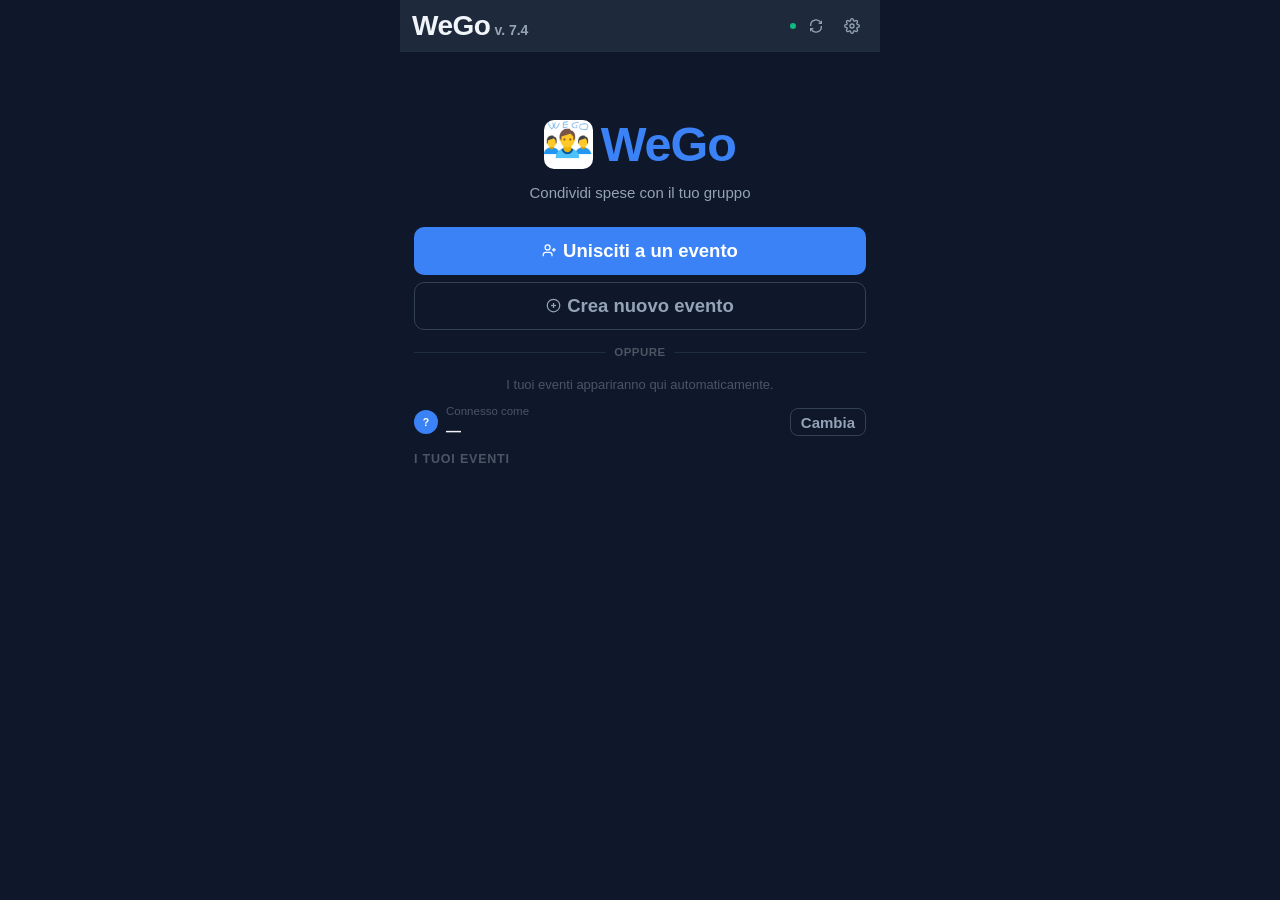
==== index.html @ e2bd7269 "Add files via upload" ====
<!DOCTYPE html>
<html lang="it" data-theme="dark">
<head>
  <meta charset="UTF-8" />
  <script>try{var _t=JSON.parse(localStorage.getItem("wego_config")||"{}").theme||"dark";document.documentElement.setAttribute("data-theme",_t);if(document.querySelector('meta[name="theme-color"]'))document.querySelector('meta[name="theme-color"]').setAttribute("content",_t==="dark"?"#0F172A":"#F8FAFC")}catch(e){}</script>
  <meta name="viewport" content="width=device-width, initial-scale=1.0, viewport-fit=cover" />
  <meta name="theme-color" content="#0F172A" />
  <meta name="apple-mobile-web-app-capable" content="yes" />
  <meta name="apple-mobile-web-app-status-bar-style" content="black-translucent" />
  <title>WeGo v7.4</title>
  <link rel="manifest" href="/manifest.json" />
  <link rel="apple-touch-icon" href="/icon192.png" />
  <link rel="stylesheet" href="/style.css" />
  <style>
    /* ── Card evento ── */
    .ev-card {
      background: var(--bg-card);
      border: 1px solid var(--border);
      border-radius: var(--r-lg);
      padding: 11px 12px;
      margin-bottom: 8px;
      cursor: pointer;
      transition: border-color var(--ease), background var(--ease);
      -webkit-tap-highlight-color: transparent;
    }
    .ev-card:active { background: var(--bg-secondary); }
    .ev-card__top {
      display: flex; align-items: center; gap: 10px;
    }

    /* ── Evidenziazione "Help" sul logo grande (solo prime 2 visite,
         finché non si clicca — vedi App._renderHelpHint() in app.js v2.19
         e situazione.md §5sexdecies). Bordo tratteggiato ambra pulsante
         intorno a icona+testo "WeGo" + freccetta animata con etichetta
         "Help" in alto a destra, punta verso il bordo. Nessuna libreria
         esterna, solo CSS. ── */
    .help-pulse-border {
      position: absolute;
      top: -6px; left: -6px; right: -10px; bottom: -6px;
      border: 2px dashed var(--amber);
      border-radius: 18px;
      pointer-events: none;
      animation: helpPulseBorder 1.8s ease-in-out infinite;
    }
    @keyframes helpPulseBorder {
      0%   { opacity: 0.35; box-shadow: 0 0 0px rgba(245,158,11,0.0); }
      50%  { opacity: 1;    box-shadow: 0 0 14px rgba(245,158,11,0.55); }
      100% { opacity: 0.35; box-shadow: 0 0 0px rgba(245,158,11,0.0); }
    }
    .help-pointer {
      position: absolute;
      top: -58px; right: -8px;
      display: flex; flex-direction: column; align-items: center;
      animation: helpNudge 1.4s ease-in-out infinite;
      z-index: 3;
    }
    @keyframes helpNudge {
      0%, 100% { transform: translate(0, 0); }
      50%      { transform: translate(-3px, 5px); }
    }
    .help-pointer span {
      font-size: 13px; font-weight: 800; color: var(--amber);
      background: rgba(245,158,11,0.15);
      padding: 2px 9px; border-radius: 999px;
      letter-spacing: 0.2px;
      margin-bottom: 2px;
      white-space: nowrap;
    }
    .help-pointer svg { width: 28px; height: 32px; color: var(--amber); }
    .ev-card__thumb {
      width: 38px; height: 38px; border-radius: var(--r-md);
      background: var(--bg-input); flex-shrink: 0; overflow: hidden;
      display: flex; align-items: center; justify-content: center;
      color: var(--text-muted);
    }
    .ev-card__thumb img { width: 100%; height: 100%; object-fit: cover; }
    .ev-card__info { flex: 1; min-width: 0; }
    .ev-card__title {
      font-size: 16.5px; font-weight: 700;
      color: var(--text-primary);
      white-space: nowrap; overflow: hidden; text-overflow: ellipsis;
      margin-bottom: 3px;
    }
    .ev-card__meta { display: flex; align-items: center; gap: 5px; flex-wrap: wrap; }
    .ev-code {
      font-size: 11px; font-weight: 700; letter-spacing: 1px;
      color: var(--accent);
      background: rgba(59,130,246,0.1);
      padding: 1px 6px; border-radius: 4px;
      font-family: monospace;
    }
    .ev-meta-txt { font-size: 11.5px; color: var(--text-muted); }
    /* Contatori partecipanti */
    .ev-card__bottom {
      display: flex; align-items: center; gap: 8px;
      margin-top: 7px; padding-top: 7px;
      border-top: 1px solid var(--border);
    }
    .ev-stat {
      display: flex; align-items: center; gap: 4px;
      font-size: 11.5px; color: var(--text-muted);
    }
    .ev-stat svg { opacity: 0.6; }
    .ev-stat__val { font-weight: 700; color: var(--text-secondary); }
    .ev-avatars {
      display: flex; flex-shrink: 0; margin-left: auto;
    }
    .ev-avatars .avatar {
      width: 20px; height: 20px; font-size: 9.5px;
      border: 1.5px solid var(--bg-card);
    }
    .ev-avatars .avatar + .avatar { margin-left: -6px; }

    /* ── User bar ── */
    .user-bar {
      display: flex; align-items: center;
      gap: 8px; padding: 8px 0 2px;
    }
    .user-bar__info    { flex: 1; min-width: 0; }
    .user-bar__lbl     { font-size: 11.5px; color: var(--text-muted); }
    .user-bar__name    { font-size: 15px; font-weight: 600; color: var(--text-primary); white-space: nowrap; overflow: hidden; text-overflow: ellipsis; }
    .user-bar .avatar  { width: 24px; height: 24px; font-size: 10.5px; flex-shrink: 0; }

    .ev-card.ev-card--owned {
      background: rgba(16,185,129,0.06);
      border-color: rgba(16,185,129,0.35);
    }
    .ev-card.ev-card--owned .ev-card__title { color: var(--text-primary); }
    /* Evento collegato (creato da un altro utente, non da me) */
    .ev-card.ev-card--linked {
      background: rgba(245,158,11,0.07);
      border-color: rgba(245,158,11,0.3);
    }
    /* Avatar utente nella card: più grande quando proprietario */
    .ev-card__avatar--owner {
      width: 32px; height: 32px; font-size: 14px; flex-shrink: 0;
    }

    /* ── Menu tre punti card evento ── */
    .ev-card__menu-btn {
      position:absolute; top:8px; right:8px;
      background:rgba(0,0,0,0.0); border:none; cursor:pointer;
      color:var(--text-muted); padding:4px; border-radius:6px;
      line-height:1; z-index:2;
    }
    .ev-card__menu-btn:active { background:var(--bg-secondary); }
    .ev-card-wrap { position:relative; }
    .ev-ctx-menu {
      display:none; position:absolute; top:32px; right:8px;
      background:var(--bg-card); border:1px solid var(--border);
      border-radius:10px; box-shadow:0 4px 16px rgba(0,0,0,0.18);
      z-index:100; min-width:170px; overflow:hidden;
    }
    .ev-ctx-menu.open { display:block; }
    .ev-ctx-item {
      display:flex; align-items:center; gap:9px;
      padding:11px 14px; font-size:15px; font-weight:500;
      cursor:pointer; color:var(--text-primary);
      border:none; background:none; width:100%; text-align:left;
    }
    .ev-ctx-item:active { background:var(--bg-secondary); }
    .ev-ctx-item.danger { color:var(--red); }
    .ev-ctx-item:disabled, .ev-ctx-item[disabled] {
      opacity:0.35; cursor:not-allowed; pointer-events:none;
    }
    .ev-ctx-divider { height:1px; background:var(--border); margin:2px 0; }
        /* ── Action row (SOLO welcome screen) ── */
    .action-row { display: flex; gap: 8px; margin: 8px 0 14px; }
    .action-row .btn { flex: 1; }

    /* ── Lista partecipanti nel modal crea evento ── */
    .invite-list { display: flex; flex-direction: column; gap: 6px; margin-top: 4px; }
    .invite-item {
      display: flex; align-items: center; gap: 8px;
      background: var(--bg-input);
      border-radius: var(--r-md);
      padding: 7px 10px;
    }
    .invite-item__name { flex: 1; font-size: 15px; font-weight: 500; color: var(--text-primary); }
    .invite-item__badge {
      font-size: 10.5px; font-weight: 700;
      color: var(--accent); background: rgba(59,130,246,0.12);
      padding: 1px 6px; border-radius: 999px;
    }
    .invite-item__share {
      display: flex; align-items: center; justify-content: center;
      width: 28px; height: 28px; border-radius: 50%;
      background: #25D366; border: none; cursor: pointer;
      flex-shrink: 0; transition: opacity 0.15s;
    }
    .invite-item__share:active { opacity: 0.7; }
    .invite-add-row {
      display: flex; gap: 6px; margin-top: 4px;
    }
    .invite-add-row .form-input { flex: 1; }
  </style>
</head>
<body>

<div class="toast-container" id="toastContainer"></div>

<div class="sync-bar hidden" id="syncBar">
  <svg width="12" height="12" viewBox="0 0 24 24" fill="none" stroke="currentColor" stroke-width="2.5">
    <path d="M21 12a9 9 0 11-6.219-8.56"/>
  </svg>
  <span id="syncBarText">Sincronizzazione…</span>
</div>

<div class="app-shell">

  <!-- HEADER -->
  <header class="app-header">
    <div class="app-header__logo">
      <!-- Numero di versione accanto al logo (v6.3) — carattere 50% più
           piccolo (14px vs 28px), colore attenuato, allineato alla base
           della scritta "WeGo". -->
      <span class="app-header__title" style="display:inline-flex;align-items:baseline;gap:4px;font-weight:800;letter-spacing:-0.5px;">
        <span style="font-size:28px;">WeGo</span>
        <span style="font-size:14px;font-weight:600;letter-spacing:0;color:var(--text-secondary);">v. 7.4</span>
      </span>
    </div>
    <div class="app-header__actions">
      <!-- INSTALLA PWA: nascosto di default, mostrato da App._initInstallButton()
           solo se l'app non è già installata (non in modalità standalone) e
           solo su Android/iOS (o ovunque il browser segnali che è installabile,
           es. desktop Chrome/Edge — vedi app.js). Comportamento al tap diverso
           per piattaforma: Android tenta il prompt nativo di installazione,
           iOS mostra le istruzioni manuali (non esiste un'installazione
           programmatica su iOS Safari). -->
      <button class="btn btn--primary" id="installBtn" style="display:none;white-space:nowrap;" onclick="App.installApp()">
        <svg width="13" height="13" viewBox="0 0 24 24" fill="none" stroke="currentColor" stroke-width="2.3">
          <path d="M12 3v12"/><polyline points="7 10 12 15 17 10"/>
          <path d="M5 21h14"/>
        </svg>
        Installa
      </button>
      <div id="connDot" style="width:6px;height:6px;border-radius:50%;background:var(--green);flex-shrink:0;"></div>
      <button class="btn btn--icon" id="syncBtn" title="Sincronizza" onclick="App.syncNow()">
        <svg width="14" height="14" viewBox="0 0 24 24" fill="none" stroke="currentColor" stroke-width="2">
          <path d="M4 12v-1a8 8 0 0114.93-4M20 12v1a8 8 0 01-14.93 4"/>
          <polyline points="20 4 20 8 16 8"/><polyline points="4 20 4 16 8 16"/>
        </svg>
      </button>
      <a href="/impostazioni.html" class="btn btn--icon" title="Impostazioni">
        <svg width="14" height="14" viewBox="0 0 24 24" fill="none" stroke="currentColor" stroke-width="2">
          <circle cx="12" cy="12" r="3"/>
          <path d="M19.4 15a1.65 1.65 0 00.33 1.82l.06.06a2 2 0 010 2.83 2 2 0 01-2.83 0l-.06-.06a1.65 1.65 0 00-1.82-.33 1.65 1.65 0 00-1 1.51V21a2 2 0 01-4 0v-.09A1.65 1.65 0 009 19.4a1.65 1.65 0 00-1.82.33l-.06.06a2 2 0 01-2.83 0 2 2 0 010-2.83l.06-.06A1.65 1.65 0 004.68 15a1.65 1.65 0 00-1.51-1H3a2 2 0 010-4h.09A1.65 1.65 0 004.6 9a1.65 1.65 0 00-.33-1.82l-.06-.06a2 2 0 010-2.83 2 2 0 012.83 0l.06.06A1.65 1.65 0 009 4.68a1.65 1.65 0 001-1.51V3a2 2 0 014 0v.09a1.65 1.65 0 001 1.51 1.65 1.65 0 001.82-.33l.06-.06a2 2 0 012.83 0 2 2 0 010 2.83l-.06.06A1.65 1.65 0 0019.4 9a1.65 1.65 0 001.51 1H21a2 2 0 010 4h-.09a1.65 1.65 0 00-1.51 1z"/>
        </svg>
      </a>
    </div>
  </header>

  <main class="page-content" id="mainContent">

    <!-- WELCOME (nessun evento) -->
    <div id="welcomeScreen" class="hidden">
      <!-- padding-top aumentato da 32 a 56px (v6.3): la freccia "Help"
           (#helpPointer, top:-58px relativo al logo) altrimenti finiva
           parzialmente coperta dalla barra in alto, che è sticky/sopra
           a tutto (z-index:100) — vedi situazione.md §5sexdecies. -->
      <div style="padding:56px 0 18px;text-align:center;">
        <div style="display:inline-flex;align-items:flex-end;gap:8px;">
          <!-- Logo grande "WeGo" + icona app, entrambi link alla Guida
               (aiuto.html v1.0) — richiesta cliente. L'icona è la stessa
               usata per l'installazione PWA (icon192.png), alta come la
               "W" di "WeGo" (48.5px). -->
          <a href="/aiuto.html" id="helpLogoLink" style="display:inline-flex;align-items:center;gap:8px;text-decoration:none;position:relative;" title="Come funziona WeGo" onclick="try{localStorage.setItem('wego_help_hint_clicked','1');}catch(e){}">
            <img src="/icon192.png" alt="" width="48" height="48" style="width:48.5px;height:48.5px;object-fit:contain;flex-shrink:0;border-radius:10px;" />
            <span style="font-size:48.5px;font-weight:800;color:var(--accent);letter-spacing:-1px;line-height:1;">WeGo</span>
            <!-- Evidenziazione "Help" — nascosta di default, mostrata da
                 App._renderHelpHint() (app.js) solo se è una delle prime
                 2 visite e l'utente non ha già cliccato qui. -->
            <div class="help-pulse-border" id="helpPulseBorder" style="display:none;"></div>
            <div class="help-pointer" id="helpPointer" style="display:none;">
              <span>Help</span>
              <svg viewBox="0 0 34 40" fill="none" stroke="currentColor" stroke-width="2.5" stroke-linecap="round" stroke-linejoin="round">
                <path d="M28 3 C 20 12, 10 22, 7 34"/>
                <polyline points="1 25 7 36 17 31"/>
              </svg>
            </div>
          </a>
          <span class="badge badge--amber" id="proBadge" style="display:none;background:transparent;padding:0;border-radius:0;font-style:italic;line-height:1;margin-bottom:1px;" title="Eventi Pro ancora disponibili (creati su 100)">Pro</span>
        </div>
        <div style="font-size:15px;color:var(--text-secondary);margin-top:6px;">Condividi spese con il tuo gruppo</div>
      </div>
      <div style="display:flex;flex-direction:column;gap:7px;margin-top:4px;">
        <button class="btn btn--primary btn--full btn--xl" onclick="App.showJoinEvent()">
          <svg width="15" height="15" viewBox="0 0 24 24" fill="none" stroke="currentColor" stroke-width="2">
            <path d="M16 21v-2a4 4 0 00-4-4H6a4 4 0 00-4 4v2"/>
            <circle cx="9" cy="7" r="4"/>
            <line x1="19" y1="8" x2="19" y2="14"/><line x1="22" y1="11" x2="16" y2="11"/>
          </svg>
          Unisciti a un evento
        </button>
        <button class="btn btn--ghost btn--full btn--xl" onclick="App.showCreateEvent()">
          <svg width="15" height="15" viewBox="0 0 24 24" fill="none" stroke="currentColor" stroke-width="2">
            <circle cx="12" cy="12" r="10"/>
            <line x1="12" y1="8" x2="12" y2="16"/><line x1="8" y1="12" x2="16" y2="12"/>
          </svg>
          Crea nuovo evento
        </button>
      </div>
      <div style="display:flex;align-items:center;gap:8px;margin:14px 0;color:var(--text-muted);font-size:11.5px;font-weight:600;text-transform:uppercase;letter-spacing:0.5px;">
        <div style="flex:1;height:1px;background:var(--border);"></div>oppure<div style="flex:1;height:1px;background:var(--border);"></div>
      </div>
      <div style="text-align:center;font-size:13px;color:var(--text-muted);">I tuoi eventi appariranno qui automaticamente.</div>
    </div>

    <!-- EVENTI -->
    <div id="eventsScreen" class="hidden">

      <div class="user-bar">
        <div class="avatar avatar-0" id="currentUserAvatar">?</div>
        <div class="user-bar__info">
          <div class="user-bar__lbl">Connesso come</div>
          <div class="user-bar__name" id="currentUserName">—</div>
        </div>
        <button class="btn btn--ghost btn--sm" onclick="App.changeUser()">Cambia</button>
      </div>


      <div class="section-header">
        <span class="section-title">I tuoi eventi</span>
        <span class="text-xs text-muted" id="eventsCount"></span>
      </div>

      <div id="eventsList"></div>

    </div>

  </main>

</div>

<!-- MODAL: CREA EVENTO -->
<div class="modal-backdrop" id="modalCreateEvent" onclick="App.closeModal('modalCreateEvent')">
  <div class="bottom-sheet" onclick="event.stopPropagation()" style="max-height:90vh;overflow-y:auto;">
    <div class="bottom-sheet__handle"></div>
    <h2 class="bottom-sheet__title">Crea evento</h2>

    <div class="form-group">
      <label class="form-label">Titolo *</label>
      <input type="text" class="form-input" id="newEventTitle" placeholder="es. Vacanza Sardegna 2025" maxlength="60" />
    </div>
    <div class="form-group">
      <label class="form-label">Descrizione</label>
      <textarea class="form-textarea" id="newEventDesc" placeholder="Note…" style="min-height:58px;"></textarea>
    </div>
    <div class="form-group">
      <label class="form-label">Il tuo nickname *</label>
      <input type="text" class="form-input" id="newEventNickname" placeholder="es. Mario" maxlength="30" />
      <span class="form-hint">Come ti vedranno gli altri partecipanti</span>
    </div>

    <!-- PARTECIPANTI DA INVITARE -->
    <div class="form-group">
      <label class="form-label">Partecipanti da invitare</label>
      <span class="form-hint" style="display:block;margin-bottom:6px;">Aggiungi i nomi di chi parteciperà — potranno poi unirsi con il codice</span>
      <div class="invite-list" id="inviteList">
        <!-- Popolato da JS: il creatore appare sempre come primo -->
      </div>
      <div class="invite-add-row" style="margin-top:8px;">
        <input type="text" class="form-input" id="inviteNewName" placeholder="Nome partecipante…" maxlength="30"
          onkeydown="if(event.key==='Enter'){event.preventDefault();App.addInvitee();}" />
        <button class="btn btn--ghost btn--sm" onclick="App.addInvitee()" style="flex-shrink:0;">
          <svg width="13" height="13" viewBox="0 0 24 24" fill="none" stroke="currentColor" stroke-width="2.5">
            <line x1="12" y1="5" x2="12" y2="19"/><line x1="5" y1="12" x2="19" y2="12"/>
          </svg>
          Aggiungi
        </button>
      </div>
    </div>

    <div class="form-group">
      <label class="form-label">Foto evento</label>
      <div style="display:flex;align-items:center;gap:10px;">
        <button class="btn btn--ghost btn--sm" onclick="App.pickEventPhoto()">
          <svg width="13" height="13" viewBox="0 0 24 24" fill="none" stroke="currentColor" stroke-width="2">
            <rect x="3" y="3" width="18" height="18" rx="2"/>
            <circle cx="8.5" cy="8.5" r="1.5"/>
            <polyline points="21 15 16 10 5 21"/>
          </svg>
          Scegli foto
        </button>
        <span id="newEventPhotoName" class="text-xs text-muted">Nessuna</span>
      </div>
      <input type="file" id="newEventPhotoInput" accept="image/*" style="display:none;" onchange="App.onEventPhotoChange(this)" />
    </div>

    <button class="btn btn--primary btn--full btn--xl" onclick="App.createEvent()" style="margin-top:4px;">
      Crea evento
    </button>
  </div>
</div>

<!-- MODAL: UNISCITI -->
<div class="modal-backdrop" id="modalJoinEvent" onclick="App.closeModal('modalJoinEvent')">
  <div class="bottom-sheet" onclick="event.stopPropagation()">
    <div class="bottom-sheet__handle"></div>
    <h2 class="bottom-sheet__title">Unisciti a un evento</h2>
    <div class="form-group">
      <label class="form-label">Codice evento *</label>
      <input type="text" class="form-input" id="joinEventCode"
        placeholder="ABC-123456" maxlength="12"
        style="text-transform:uppercase;letter-spacing:3px;font-size:18.5px;font-weight:700;text-align:center;"
        oninput="this.value=this.value.toUpperCase()" />
      <span class="form-hint">Chiedi il codice al creatore dell'evento</span>
    </div>
    <button class="btn btn--primary btn--full btn--lg" onclick="App.joinEvent()">Cerca evento</button>
    <div id="joinEventResult" class="hidden" style="margin-top:14px;">
      <div class="card" style="border-color:var(--accent);">
        <div id="joinEventInfo"></div>
        <div class="form-group" style="margin-top:12px;margin-bottom:0;">
          <label class="form-label">Scegli chi sei *</label>
          <select class="form-select" id="joinUserSelect">
            <option value="">— seleziona —</option>
          </select>
        </div>
      </div>
      <button class="btn btn--primary btn--full btn--lg" onclick="App.confirmJoin()" style="margin-top:10px;">Unisciti</button>
    </div>
    <div style="margin-top:12px;text-align:center;">
      <button class="btn btn--ghost btn--sm" onclick="App.closeModal('modalJoinEvent');App.showCreateEvent()">
        Oppure crea un nuovo evento →
      </button>
    </div>
  </div>
</div>

<!-- MODAL: ISTRUZIONI INSTALLAZIONE PWA — usato per iOS (dove non esiste
     un'installazione programmatica) e come ripiego su Android/desktop nel
     caso il browser non abbia (ancora) generato il prompt nativo. Il
     contenuto di #installInfoBody viene scritto da App._showInstallInfo()
     in base alla piattaforma rilevata, vedi app.js. -->
<div class="modal-backdrop" id="modalInstallInfo" onclick="App.closeModal('modalInstallInfo')">
  <div class="bottom-sheet" onclick="event.stopPropagation()">
    <div class="bottom-sheet__handle"></div>
    <h2 class="bottom-sheet__title">Installa WeGo</h2>
    <div id="installInfoBody" style="font-size:15px;color:var(--text-secondary);"></div>
    <button class="btn btn--primary btn--full btn--lg" onclick="App.closeModal('modalInstallInfo')" style="margin-top:16px;">Ho capito</button>
  </div>
</div>

<script src="/utils.js"></script>
<script src="/db.js"></script>
<script src="/license.js"></script>
<script src="/supabase.js"></script>
<script src="/sync.js"></script>
<script src="/notifications.js"></script>
<script src="/payments.js"></script>
<script src="/app.js"></script>
<script>document.addEventListener('DOMContentLoaded', () => App.init());</script>

<!-- MODAL: MODIFICA EVENTO -->
<div class="modal-backdrop" id="modalEditEvent" onclick="App.closeModal('modalEditEvent')">
  <div class="bottom-sheet" onclick="event.stopPropagation()" style="max-height:90vh;overflow-y:auto;">
    <div class="bottom-sheet__handle"></div>
    <h2 class="bottom-sheet__title">Modifica evento</h2>

    <div class="form-group">
      <label class="form-label">Titolo *</label>
      <input type="text" class="form-input" id="editEventTitle" placeholder="es. Vacanza Sardegna" maxlength="60" />
    </div>
    <div class="form-group">
      <label class="form-label">Descrizione</label>
      <textarea class="form-textarea" id="editEventDesc" placeholder="Note…" style="min-height:58px;"></textarea>
    </div>

    <div class="form-group">
      <label class="form-label">Foto evento</label>
      <div style="display:flex;align-items:center;gap:10px;">
        <button class="btn btn--ghost btn--sm" onclick="App.pickEditEventPhoto()">
          <svg width="13" height="13" viewBox="0 0 24 24" fill="none" stroke="currentColor" stroke-width="2">
            <rect x="3" y="3" width="18" height="18" rx="2"/>
            <circle cx="8.5" cy="8.5" r="1.5"/>
            <polyline points="21 15 16 10 5 21"/>
          </svg>
          Cambia foto
        </button>
        <span id="editEventPhotoName" class="text-xs text-muted">Nessuna</span>
      </div>
      <input type="file" id="editEventPhotoInput" accept="image/*" style="display:none;" onchange="App.onEditEventPhotoChange(this)" />
      <div id="editEventPhotoPreview" style="margin-top:8px;display:none;">
        <img id="editEventPhotoImg" src="" alt="" style="width:80px;height:80px;object-fit:cover;border-radius:8px;"/>
        <button onclick="App.clearEditEventPhoto()" style="background:none;border:none;color:var(--red);cursor:pointer;font-size:14px;margin-left:8px;">Rimuovi</button>
      </div>
    </div>

    <button class="btn btn--primary btn--full btn--xl" onclick="App.saveEditEvent()" style="margin-top:4px;">
      Salva modifiche
    </button>
  </div>
</div>

</body>
</html>
---- style.css ----
/* ═══════════════════════════════════════════════════════════════
   WeGo v1.5 — Design System
   Stile professionale: compatto, preciso, icone calibrate
   Palette: Slate dark / light + Blu cobalto
   v1.5: classe .btn--pro-locked per i bottoni di funzioni riservate
         alla versione Pro (vedi license.js / spesa.js)
═══════════════════════════════════════════════════════════════ */

/* ─── VARIABILI ────────────────────────────────────────────── */
:root {
  --bg-primary:    #0F172A;
  --bg-secondary:  #1E293B;
  --bg-card:       #1E293B;
  --bg-input:      #111827;
  --bg-overlay:    rgba(15,23,42,0.94);

  --text-primary:  #F1F5F9;
  --text-secondary:#94A3B8;
  --text-muted:    #4B5563;
  --text-inverse:  #0F172A;

  --accent:        #3B82F6;
  --accent-h:      #2563EB;
  --green:         #10B981;
  --red:           #EF4444;
  --amber:         #F59E0B;
  --purple:        #8B5CF6;

  --border:        #1F2D40;
  --border-strong: #334155;
  --border-focus:  #3B82F6;

  --shadow-sm: 0 1px 2px rgba(0,0,0,0.35);
  --shadow-md: 0 3px 10px rgba(0,0,0,0.45);
  --shadow-lg: 0 6px 24px rgba(0,0,0,0.55);

  --r-sm:   6px;
  --r-md:   8px;
  --r-lg:  10px;
  --r-xl:  14px;
  --r-full: 999px;

  --ease: 0.15s cubic-bezier(0.4,0,0.2,1);
  --font: -apple-system, 'Inter', BlinkMacSystemFont, 'Segoe UI', sans-serif;

  --nav-h:     52px;
  --tab-h:     60px;
  --max-w:    480px;
}

[data-theme="light"] {
  --bg-primary:    #F1F5F9;
  --bg-secondary:  #FFFFFF;
  --bg-card:       #FFFFFF;
  --bg-input:      #F8FAFC;
  --bg-overlay:    rgba(241,245,249,0.95);

  --text-primary:  #0F172A;
  --text-secondary:#475569;
  --text-muted:    #94A3B8;
  --text-inverse:  #F1F5F9;

  --border:        #E2E8F0;
  --border-strong: #CBD5E1;

  --shadow-sm: 0 1px 2px rgba(0,0,0,0.06);
  --shadow-md: 0 3px 10px rgba(0,0,0,0.08);
  --shadow-lg: 0 6px 24px rgba(0,0,0,0.10);
}

/* ─── RESET ────────────────────────────────────────────────── */
*, *::before, *::after { box-sizing: border-box; margin: 0; padding: 0; }

/* SVG — dimensioni sempre controllate, mai al 100% del contenitore */
svg { display:block; flex-shrink:0; overflow:visible; }
.btn svg       { width:14px; height:14px; }
.btn--xl svg   { width:15px; height:15px; }
.btn--lg svg   { width:14px; height:14px; }
.btn--sm svg   { width:13px; height:13px; }
.btn--icon svg { width:14px; height:14px; }
.bottom-nav__item svg   { width:17px; height:17px; }
.app-header__actions svg{ width:14px; height:14px; }
.sync-bar svg           { width:12px; height:12px; }
.photo-indicator svg    { width:11px; height:11px; }
.pay-method svg         { width:11px; height:11px; }

html {
  font-size: 18.5px;
  -webkit-text-size-adjust: 100%;
  scroll-behavior: smooth;
}

body {
  font-family: var(--font);
  background: var(--bg-primary);
  color: var(--text-primary);
  min-height: 100dvh;
  line-height: 1.5;
  -webkit-font-smoothing: antialiased;
  overscroll-behavior: none;
}

/* ─── SHELL ─────────────────────────────────────────────────── */
.app-shell {
  max-width: var(--max-w);
  margin: 0 auto;
  min-height: 100dvh;
  display: flex;
  flex-direction: column;
}

.page-content {
  flex: 1;
  padding: 12px 14px calc(var(--tab-h) + 16px);
  overflow-y: auto;
}

/* ─── HEADER ────────────────────────────────────────────────── */
.app-header {
  height: var(--nav-h);
  background: var(--bg-secondary);
  border-bottom: 1px solid var(--border);
  display: flex;
  align-items: center;
  justify-content: space-between;
  padding: 0 12px;
  position: sticky;
  top: 0;
  z-index: 100;
}

.app-header__logo {
  display: flex;
  align-items: center;
  gap: 8px;
}

.app-header__logo-mark {
  width: 26px;
  height: 26px;
  background: var(--accent);
  border-radius: var(--r-sm);
  display: flex;
  align-items: center;
  justify-content: center;
  font-size: 16.5px;
  font-weight: 800;
  color: #fff;
  letter-spacing: -0.5px;
  flex-shrink: 0;
}

.app-header__title {
  font-size: 18.5px;
  font-weight: 600;
  color: var(--text-primary);
  letter-spacing: -0.2px;
}

.app-header__actions {
  display: flex;
  align-items: center;
  gap: 4px;
}

/* ─── BOTTOM NAV ────────────────────────────────────────────── */
.bottom-nav {
  height: var(--tab-h);
  background: var(--bg-secondary);
  border-top: 1px solid var(--border);
  display: flex;
  align-items: center;
  justify-content: space-around;
  position: fixed;
  bottom: 0;
  left: 50%;
  transform: translateX(-50%);
  width: 100%;
  max-width: var(--max-w);
  z-index: 100;
  padding-bottom: env(safe-area-inset-bottom);
}

.bottom-nav__item {
  flex: 1;
  display: flex;
  flex-direction: column;
  align-items: center;
  gap: 3px;
  padding: 8px 0;
  cursor: pointer;
  border: none;
  background: none;
  color: var(--text-muted);
  transition: color var(--ease);
  text-decoration: none;
  -webkit-tap-highlight-color: transparent;
}

.bottom-nav__item.active,
.bottom-nav__item:hover { color: var(--accent); }

.bottom-nav__item svg { width: 17px; height: 17px; }

.bottom-nav__label {
  font-size: 11px;
  font-weight: 600;
  letter-spacing: 0.4px;
  text-transform: uppercase;
}

/* ─── BUTTONS ───────────────────────────────────────────────── */
.btn {
  display: inline-flex;
  align-items: center;
  justify-content: center;
  gap: 6px;
  padding: 0 14px;
  height: 34px;
  border-radius: var(--r-md);
  font-family: var(--font);
  font-size: 16.5px;
  font-weight: 600;
  line-height: 1;
  border: none;
  cursor: pointer;
  transition: all var(--ease);
  text-decoration: none;
  white-space: nowrap;
  user-select: none;
  -webkit-tap-highlight-color: transparent;
}

.btn:active { opacity: 0.82; transform: scale(0.98); }
/* .btn svg — definito nel reset SVG in cima */

.btn--primary {
  background: var(--accent);
  color: #fff;
}
.btn--primary:hover { background: var(--accent-h); }

.btn--success {
  background: var(--green);
  color: #fff;
}
.btn--success:hover { background: #059669; }

.btn--danger {
  background: var(--red);
  color: #fff;
}
.btn--danger:hover { background: #DC2626; }

.btn--ghost {
  background: transparent;
  color: var(--text-secondary);
  border: 1px solid var(--border-strong);
}
.btn--ghost:hover { border-color: var(--accent); color: var(--accent); }

.btn--icon {
  width: 32px;
  height: 32px;
  padding: 0;
  border-radius: var(--r-md);
  background: transparent;
  color: var(--text-secondary);
  border: none;
}
.btn--icon:hover { color: var(--accent); background: rgba(59,130,246,0.08); }
.btn--icon svg   { width: 16px; height: 16px; }

.btn--full  { width: 100%; }
.btn--sm    { height: 28px; padding: 0 10px; font-size: 15px; }
.btn--lg    { height: 42px; padding: 0 20px; font-size: 17.5px; border-radius: var(--r-lg); }
.btn--xl    { height: 48px; padding: 0 24px; font-size: 18.5px; font-weight: 700; border-radius: var(--r-lg); }

/* FAB */
.fab {
  position: fixed;
  bottom: calc(var(--tab-h) + 12px);
  right: 14px;
  width: 44px;
  height: 44px;
  border-radius: var(--r-full);
  background: var(--accent);
  color: #fff;
  border: none;
  cursor: pointer;
  display: flex;
  align-items: center;
  justify-content: center;
  box-shadow: 0 4px 14px rgba(59,130,246,0.45);
  transition: all var(--ease);
  z-index: 90;
  -webkit-tap-highlight-color: transparent;
}
.fab:hover  { background: var(--accent-h); box-shadow: 0 4px 18px rgba(59,130,246,0.6); }
.fab:active { transform: scale(0.95); }
.fab svg    { width: 18px; height: 18px; }

@supports (padding: env(safe-area-inset-bottom)) {
  .fab { bottom: calc(var(--tab-h) + env(safe-area-inset-bottom) + 12px); }
}

/* ─── CARDS ─────────────────────────────────────────────────── */
.card {
  background: var(--bg-card);
  border: 1px solid var(--border);
  border-radius: var(--r-lg);
  padding: 12px;
  transition: border-color var(--ease);
}

.card--interactive {
  cursor: pointer;
  -webkit-tap-highlight-color: transparent;
}
.card--interactive:hover  { border-color: var(--border-strong); }
.card--interactive:active { opacity: 0.85; }

/* ─── FORM ───────────────────────────────────────────────────── */
.form-group {
  display: flex;
  flex-direction: column;
  gap: 5px;
  margin-bottom: 14px;
}

.form-label {
  font-size: 14px;
  font-weight: 700;
  color: var(--text-muted);
  letter-spacing: 0.5px;
  text-transform: uppercase;
}

.form-input,
.form-select,
.form-textarea {
  background: var(--bg-input);
  border: 1px solid var(--border-strong);
  border-radius: var(--r-md);
  color: var(--text-primary);
  font-family: var(--font);
  font-size: 17.5px;
  padding: 9px 11px;
  transition: border-color var(--ease), box-shadow var(--ease);
  width: 100%;
  outline: none;
  -webkit-appearance: none;
  appearance: none;
}

.form-input:focus,
.form-select:focus,
.form-textarea:focus {
  border-color: var(--border-focus);
  box-shadow: 0 0 0 2px rgba(59,130,246,0.12);
}

.form-input::placeholder { color: var(--text-muted); font-size: 16.5px; }
.form-textarea { resize: vertical; min-height: 76px; line-height: 1.5; }

.form-select {
  background-image: url("data:image/svg+xml,%3Csvg xmlns='http://www.w3.org/2000/svg' width='10' height='10' viewBox='0 0 12 12'%3E%3Cpath fill='%234B5563' d='M6 8L1 3h10z'/%3E%3C/svg%3E");
  background-repeat: no-repeat;
  background-position: right 10px center;
  padding-right: 28px;
}

.form-hint  { font-size: 14px; color: var(--text-muted); }
.form-error { font-size: 14px; color: var(--red); }

/* Toggle */
.toggle-row {
  display: flex;
  align-items: center;
  justify-content: space-between;
  padding: 11px 0;
  border-bottom: 1px solid var(--border);
}
.toggle-row:last-child { border-bottom: none; }

.toggle-info  { flex: 1; }
.toggle-label { font-size: 17.5px; font-weight: 500; color: var(--text-primary); }
.toggle-desc  { font-size: 14px; color: var(--text-muted); margin-top: 1px; }

.toggle {
  position: relative;
  width: 40px; height: 22px;
  flex-shrink: 0; margin-left: 12px;
}
.toggle input { opacity: 0; width: 0; height: 0; }
.toggle-slider {
  position: absolute; inset: 0;
  background: var(--bg-input);
  border: 1px solid var(--border-strong);
  border-radius: var(--r-full);
  cursor: pointer;
  transition: all var(--ease);
}
.toggle-slider::before {
  content: '';
  position: absolute;
  width: 16px; height: 16px;
  left: 2px; top: 50%;
  transform: translateY(-50%);
  background: var(--text-muted);
  border-radius: 50%;
  transition: all var(--ease);
}
.toggle input:checked + .toggle-slider { background: var(--accent); border-color: var(--accent); }
.toggle input:checked + .toggle-slider::before { left: calc(100% - 18px); background: #fff; }

/* ─── BADGES ────────────────────────────────────────────────── */
.badge {
  display: inline-flex;
  align-items: center;
  gap: 3px;
  padding: 2px 7px;
  border-radius: var(--r-full);
  font-size: 13px;
  font-weight: 700;
  letter-spacing: 0.3px;
  text-transform: uppercase;
  line-height: 1.4;
}

.badge--blue   { background: rgba(59,130,246,0.12); color: #60A5FA; }
.badge--green  { background: rgba(16,185,129,0.12); color: #34D399; }
.badge--red    { background: rgba(239,68,68,0.12);  color: #F87171; }
.badge--amber  { background: rgba(245,158,11,0.12); color: #FCD34D; }
.badge--purple { background: rgba(139,92,246,0.12); color: #A78BFA; }
.badge--muted  { background: rgba(75,85,99,0.2);    color: var(--text-muted); }

/* Bottoni di funzioni riservate alla versione Pro: restano visibili (per
   far sapere che la funzione esiste) ma in stile "disattivato" — il
   click resta attivo e mostra un avviso (vedi spesa.js pickPhoto()). */
.btn--pro-locked { opacity: 0.55; }
.btn--pro-locked:hover { opacity: 0.7; }

/* Chip selezione partecipanti */
.chip {
  display: inline-flex;
  align-items: center;
  gap: 5px;
  padding: 6px 12px;
  border-radius: var(--r-full);
  font-size: 15px;
  font-weight: 500;
  border: 1px solid var(--border);
  background: var(--bg-secondary);
  color: var(--text-muted);
  cursor: pointer;
  transition: all var(--ease);
  -webkit-tap-highlight-color: transparent;
  opacity: 0.5;
}
.chip.selected {
  border-color: var(--accent);
  background: var(--accent);
  color: #fff;
  font-weight: 700;
  opacity: 1;
  box-shadow: 0 1px 4px rgba(59,130,246,0.3);
}
.chip.selected .avatar { background: rgba(255,255,255,0.25); color:#fff; }

/* ─── AVATAR ────────────────────────────────────────────────── */
.avatar {
  width: 30px; height: 30px;
  border-radius: var(--r-full);
  background: var(--accent);
  color: #fff;
  display: inline-flex;
  align-items: center;
  justify-content: center;
  font-size: 14px;
  font-weight: 700;
  flex-shrink: 0;
  text-transform: uppercase;
  letter-spacing: 0.3px;
}
.avatar--sm { width: 22px; height: 22px; font-size: 11.5px; }
.avatar--lg { width: 38px; height: 38px; font-size: 17.5px; }

.avatar-0 { background: #3B82F6; }
.avatar-1 { background: #10B981; }
.avatar-2 { background: #8B5CF6; }
.avatar-3 { background: #F59E0B; }
.avatar-4 { background: #EF4444; }
.avatar-5 { background: #06B6D4; }
.avatar-6 { background: #EC4899; }
.avatar-7 { background: #84CC16; }

/* ─── IMPORTI ───────────────────────────────────────────────── */
.amount          { font-size: 18.5px; font-weight: 700; color: var(--text-primary); letter-spacing: -0.3px; }
.amount--positive{ color: var(--green); }
.amount--negative{ color: var(--red); }
.amount--sm      { font-size: 16.5px; font-weight: 600; }
.amount--lg      { font-size: 28px; letter-spacing: -0.6px; }

/* ─── LIST ITEMS ────────────────────────────────────────────── */
.list-item {
  display: flex;
  align-items: center;
  gap: 10px;
  padding: 11px 0;
  border-bottom: 1px solid var(--border);
  cursor: pointer;
  -webkit-tap-highlight-color: transparent;
  transition: opacity var(--ease);
}
.list-item:last-child { border-bottom: none; }
.list-item:active     { opacity: 0.65; }

.list-item__body     { flex: 1; min-width: 0; }
.list-item__title    { font-size: 17.5px; font-weight: 600; color: var(--text-primary); white-space: nowrap; overflow: hidden; text-overflow: ellipsis; }
.list-item__subtitle { font-size: 14px; color: var(--text-muted); margin-top: 1px; white-space: nowrap; overflow: hidden; text-overflow: ellipsis; }
.list-item__right    { display: flex; flex-direction: column; align-items: flex-end; gap: 3px; flex-shrink: 0; }

/* ─── SECTION HEADERS ───────────────────────────────────────── */
.section-header {
  display: flex;
  align-items: center;
  justify-content: space-between;
  margin-bottom: 8px;
  margin-top: 6px;
}
.section-title {
  font-size: 12.5px;
  font-weight: 700;
  color: var(--text-muted);
  text-transform: uppercase;
  letter-spacing: 0.8px;
}

/* ─── EMPTY STATE ───────────────────────────────────────────── */
.empty-state {
  display: flex;
  flex-direction: column;
  align-items: center;
  padding: 40px 20px;
  text-align: center;
  gap: 6px;
}
.empty-state__title { font-size: 17.5px; font-weight: 600; color: var(--text-secondary); }
.empty-state__desc  { font-size: 15px; color: var(--text-muted); line-height: 1.5; max-width: 240px; }

/* ─── MODALS / BOTTOM SHEETS ────────────────────────────────── */
.modal-backdrop {
  position: fixed;
  inset: 0;
  background: rgba(0,0,0,0.55);
  z-index: 200;
  display: flex;
  align-items: flex-end;
  justify-content: center;
  opacity: 0;
  pointer-events: none;
  transition: opacity var(--ease);
}
.modal-backdrop.open { opacity: 1; pointer-events: auto; }

.bottom-sheet {
  background: var(--bg-secondary);
  border-radius: var(--r-xl) var(--r-xl) 0 0;
  border-top: 1px solid var(--border-strong);
  padding: 10px 16px 28px;
  width: 100%;
  max-width: var(--max-w);
  max-height: 92dvh;
  overflow-y: auto;
  transform: translateY(100%);
  transition: transform 0.28s cubic-bezier(0.32,0.72,0,1);
}
.modal-backdrop.open .bottom-sheet { transform: translateY(0); }

.bottom-sheet__handle {
  width: 32px; height: 3px;
  background: var(--border-strong);
  border-radius: var(--r-full);
  margin: 0 auto 16px;
}
.bottom-sheet__title {
  font-size: 18.5px;
  font-weight: 700;
  color: var(--text-primary);
  margin-bottom: 16px;
}

/* ─── TOAST ─────────────────────────────────────────────────── */
.toast-container {
  position: fixed;
  top: calc(var(--nav-h) + 8px);
  left: 50%;
  transform: translateX(-50%);
  z-index: 300;
  display: flex;
  flex-direction: column;
  gap: 6px;
  width: calc(100% - 28px);
  max-width: calc(var(--max-w) - 28px);
  pointer-events: none;
}

.toast {
  background: var(--bg-secondary);
  border: 1px solid var(--border-strong);
  border-radius: var(--r-md);
  padding: 10px 13px;
  display: flex;
  align-items: center;
  gap: 8px;
  box-shadow: var(--shadow-lg);
  transform: translateY(-10px);
  opacity: 0;
  transition: all 0.2s cubic-bezier(0.4,0,0.2,1);
  pointer-events: auto;
}
.toast.show          { transform: translateY(0); opacity: 1; }
.toast__icon         { width: 15px; height: 15px; flex-shrink: 0; }
.toast__message      { font-size: 16.5px; font-weight: 500; color: var(--text-primary); flex: 1; }
.toast--success      { border-left: 3px solid var(--green); }
.toast--success .toast__icon { color: var(--green); }
.toast--error        { border-left: 3px solid var(--red); }
.toast--error .toast__icon   { color: var(--red); }
.toast--info         { border-left: 3px solid var(--accent); }
.toast--info .toast__icon    { color: var(--accent); }

/* ─── SYNC BAR ──────────────────────────────────────────────── */
.sync-bar {
  background: var(--amber);
  color: #000;
  text-align: center;
  font-size: 14px;
  font-weight: 600;
  padding: 5px 14px;
  display: flex;
  align-items: center;
  justify-content: center;
  gap: 6px;
}
.sync-bar.hidden    { display: none; }
.sync-bar svg       { width: 12px; height: 12px; animation: spin 1s linear infinite; }
@keyframes spin     { to { transform: rotate(360deg); } }

/* ─── MISC UI ───────────────────────────────────────────────── */
.photo-indicator {
  display: inline-flex;
  align-items: center;
  color: var(--accent);
}
.photo-indicator svg { width: 11px; height: 11px; }

.pay-method {
  display: inline-flex;
  align-items: center;
  gap: 4px;
  font-size: 14px;
  color: var(--text-muted);
  background: rgba(75,85,99,0.15);
  padding: 2px 6px;
  border-radius: var(--r-full);
}
.pay-method svg { width: 11px; height: 11px; }

.divider {
  display: flex;
  align-items: center;
  gap: 10px;
  margin: 16px 0;
  color: var(--text-muted);
  font-size: 14px;
  font-weight: 600;
  text-transform: uppercase;
  letter-spacing: 0.5px;
}
.divider::before, .divider::after {
  content: ''; flex: 1; height: 1px; background: var(--border);
}

.skeleton {
  background: linear-gradient(90deg, var(--bg-secondary) 25%, var(--border) 50%, var(--bg-secondary) 75%);
  background-size: 200% 100%;
  animation: shimmer 1.4s infinite;
  border-radius: var(--r-sm);
}
@keyframes shimmer { 0% { background-position: 200% 0; } 100% { background-position: -200% 0; } }

/* ─── UTILITIES ─────────────────────────────────────────────── */
.flex            { display: flex; }
.flex-col        { flex-direction: column; }
.items-center    { align-items: center; }
.justify-between { justify-content: space-between; }
.gap-6           { gap: 6px; }
.gap-8           { gap: 8px; }
.gap-12          { gap: 12px; }
.mt-8            { margin-top: 8px; }
.mt-12           { margin-top: 12px; }
.mt-16           { margin-top: 16px; }
.mb-8            { margin-bottom: 8px; }
.mb-12           { margin-bottom: 12px; }
.text-muted      { color: var(--text-muted); }
.text-sm         { font-size: 15px; }
.text-xs         { font-size: 14px; }
.font-bold       { font-weight: 700; }
.text-center     { text-align: center; }
.truncate        { white-space: nowrap; overflow: hidden; text-overflow: ellipsis; }

/* ─── SCROLLBAR ─────────────────────────────────────────────── */
::-webkit-scrollbar       { width: 3px; height: 3px; }
::-webkit-scrollbar-track { background: transparent; }
::-webkit-scrollbar-thumb { background: var(--border-strong); border-radius: 2px; }

/* ─── SAFE AREA iOS ─────────────────────────────────────────── */
@supports (padding: env(safe-area-inset-bottom)) {
  .bottom-nav {
    padding-bottom: calc(env(safe-area-inset-bottom) + 6px);
    height: calc(var(--tab-h) + env(safe-area-inset-bottom));
  }
  .page-content {
    padding-bottom: calc(var(--tab-h) + env(safe-area-inset-bottom) + 60px);
  }
}

/* ─── REDUCED MOTION ────────────────────────────────────────── */
@media (prefers-reduced-motion: reduce) {
  *, *::before, *::after {
    animation-duration: 0.01ms !important;
    transition-duration: 0.01ms !important;
  }
}
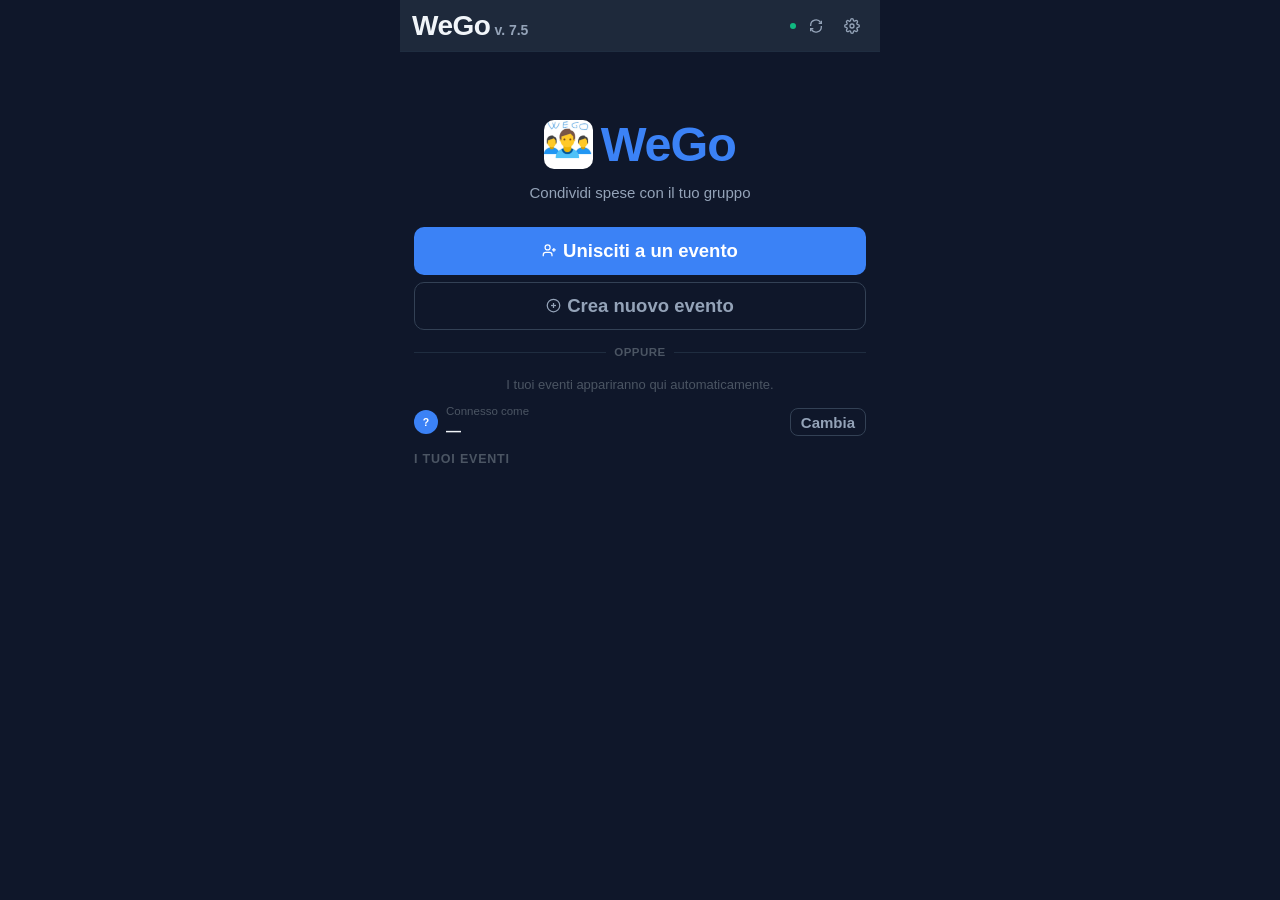
==== commit beadc03c: "Add files via upload" ====
--- a/index.html
+++ b/index.html
@@ -7,7 +7,7 @@
   <meta name="theme-color" content="#0F172A" />
   <meta name="apple-mobile-web-app-capable" content="yes" />
   <meta name="apple-mobile-web-app-status-bar-style" content="black-translucent" />
-  <title>WeGo v7.4</title>
+  <title>WeGo v7.5</title>
   <link rel="manifest" href="/manifest.json" />
   <link rel="apple-touch-icon" href="/icon192.png" />
   <link rel="stylesheet" href="/style.css" />
@@ -216,7 +216,7 @@
            della scritta "WeGo". -->
       <span class="app-header__title" style="display:inline-flex;align-items:baseline;gap:4px;font-weight:800;letter-spacing:-0.5px;">
         <span style="font-size:28px;">WeGo</span>
-        <span style="font-size:14px;font-weight:600;letter-spacing:0;color:var(--text-secondary);">v. 7.4</span>
+        <span style="font-size:14px;font-weight:600;letter-spacing:0;color:var(--text-secondary);">v. 7.5</span>
       </span>
     </div>
     <div class="app-header__actions">
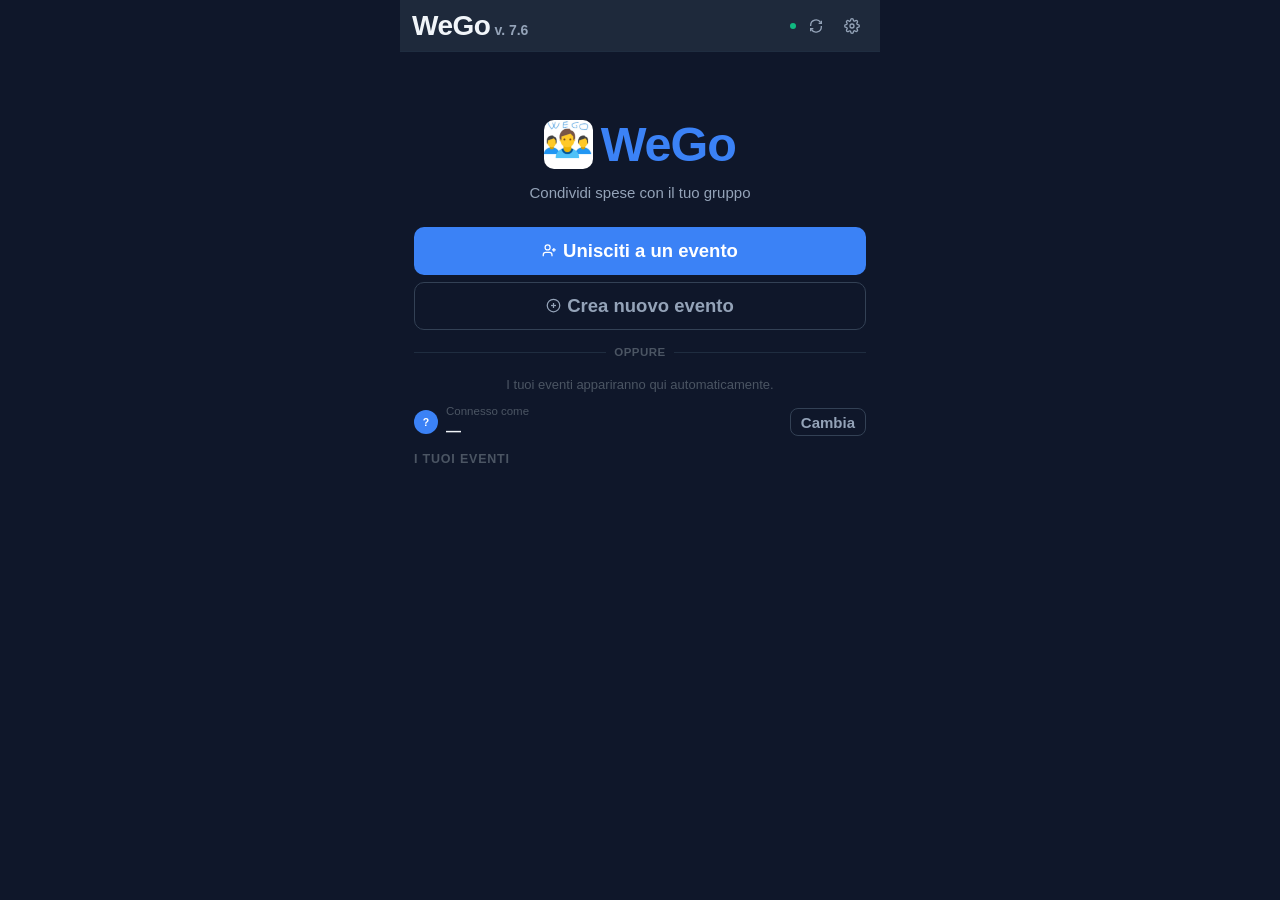
==== commit daf33a77: "Add files via upload" ====
--- a/index.html
+++ b/index.html
@@ -7,7 +7,7 @@
   <meta name="theme-color" content="#0F172A" />
   <meta name="apple-mobile-web-app-capable" content="yes" />
   <meta name="apple-mobile-web-app-status-bar-style" content="black-translucent" />
-  <title>WeGo v7.5</title>
+  <title>WeGo v7.6</title>
   <link rel="manifest" href="/manifest.json" />
   <link rel="apple-touch-icon" href="/icon192.png" />
   <link rel="stylesheet" href="/style.css" />
@@ -216,7 +216,7 @@
            della scritta "WeGo". -->
       <span class="app-header__title" style="display:inline-flex;align-items:baseline;gap:4px;font-weight:800;letter-spacing:-0.5px;">
         <span style="font-size:28px;">WeGo</span>
-        <span style="font-size:14px;font-weight:600;letter-spacing:0;color:var(--text-secondary);">v. 7.5</span>
+        <span style="font-size:14px;font-weight:600;letter-spacing:0;color:var(--text-secondary);">v. 7.6</span>
       </span>
     </div>
     <div class="app-header__actions">
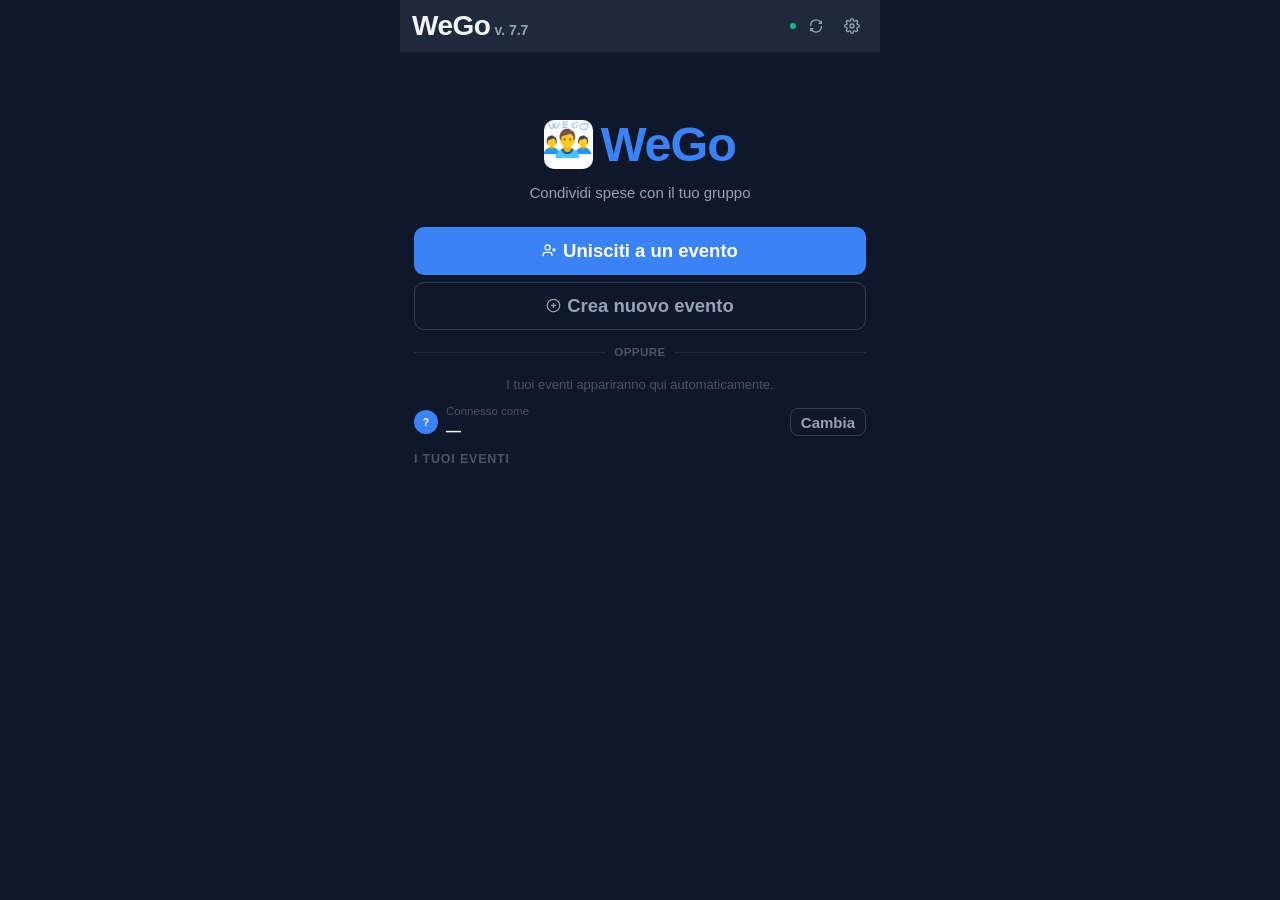
==== commit dce3c414: "Add files via upload" ====
--- a/index.html
+++ b/index.html
@@ -7,7 +7,7 @@
   <meta name="theme-color" content="#0F172A" />
   <meta name="apple-mobile-web-app-capable" content="yes" />
   <meta name="apple-mobile-web-app-status-bar-style" content="black-translucent" />
-  <title>WeGo v7.6</title>
+  <title>WeGo v7.7</title>
   <link rel="manifest" href="/manifest.json" />
   <link rel="apple-touch-icon" href="/icon192.png" />
   <link rel="stylesheet" href="/style.css" />
@@ -213,10 +213,12 @@
     <div class="app-header__logo">
       <!-- Numero di versione accanto al logo (v6.3) — carattere 50% più
            piccolo (14px vs 28px), colore attenuato, allineato alla base
-           della scritta "WeGo". -->
+           della scritta "WeGo". Portato in v7.7 alla stessa versione
+           "famiglia" di evento/impostazioni/sw.js/manifest.json (era
+           rimasto indietro a v7.2). -->
       <span class="app-header__title" style="display:inline-flex;align-items:baseline;gap:4px;font-weight:800;letter-spacing:-0.5px;">
         <span style="font-size:28px;">WeGo</span>
-        <span style="font-size:14px;font-weight:600;letter-spacing:0;color:var(--text-secondary);">v. 7.6</span>
+        <span style="font-size:14px;font-weight:600;letter-spacing:0;color:var(--text-secondary);">v. 7.7</span>
       </span>
     </div>
     <div class="app-header__actions">
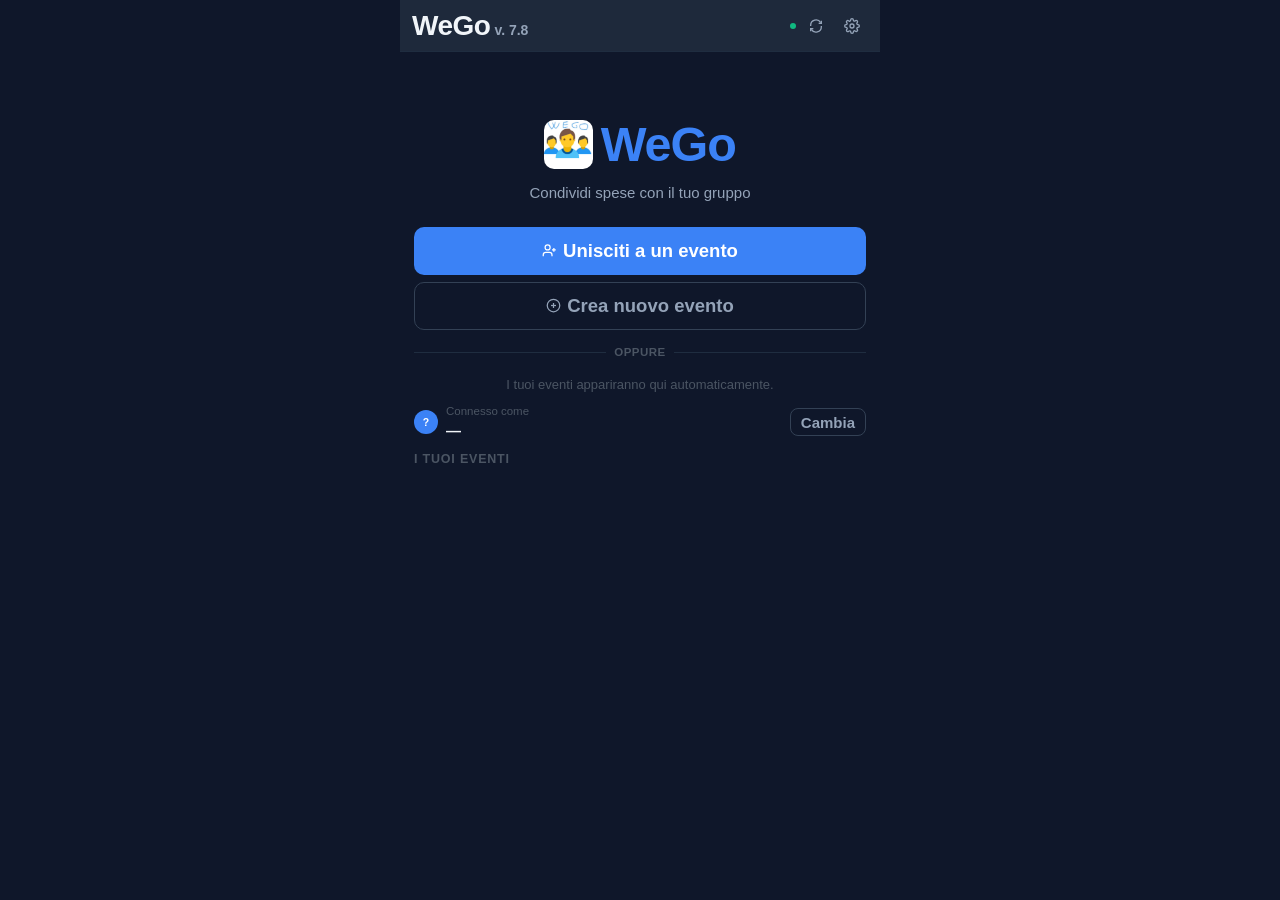
==== commit 6aec198f: "Add files via upload" ====
--- a/index.html
+++ b/index.html
@@ -7,7 +7,7 @@
   <meta name="theme-color" content="#0F172A" />
   <meta name="apple-mobile-web-app-capable" content="yes" />
   <meta name="apple-mobile-web-app-status-bar-style" content="black-translucent" />
-  <title>WeGo v7.7</title>
+  <title>WeGo v7.8</title>
   <link rel="manifest" href="/manifest.json" />
   <link rel="apple-touch-icon" href="/icon192.png" />
   <link rel="stylesheet" href="/style.css" />
@@ -213,12 +213,12 @@
     <div class="app-header__logo">
       <!-- Numero di versione accanto al logo (v6.3) — carattere 50% più
            piccolo (14px vs 28px), colore attenuato, allineato alla base
-           della scritta "WeGo". Portato in v7.7 alla stessa versione
-           "famiglia" di evento/impostazioni/sw.js/manifest.json (era
-           rimasto indietro a v7.2). -->
+           della scritta "WeGo". Stessa versione "famiglia" di
+           evento/impostazioni/sw.js/manifest.json (v7.8, quota
+           pro-capite nel Riepilogo + icone categoria nascoste). -->
       <span class="app-header__title" style="display:inline-flex;align-items:baseline;gap:4px;font-weight:800;letter-spacing:-0.5px;">
         <span style="font-size:28px;">WeGo</span>
-        <span style="font-size:14px;font-weight:600;letter-spacing:0;color:var(--text-secondary);">v. 7.7</span>
+        <span style="font-size:14px;font-weight:600;letter-spacing:0;color:var(--text-secondary);">v. 7.8</span>
       </span>
     </div>
     <div class="app-header__actions">
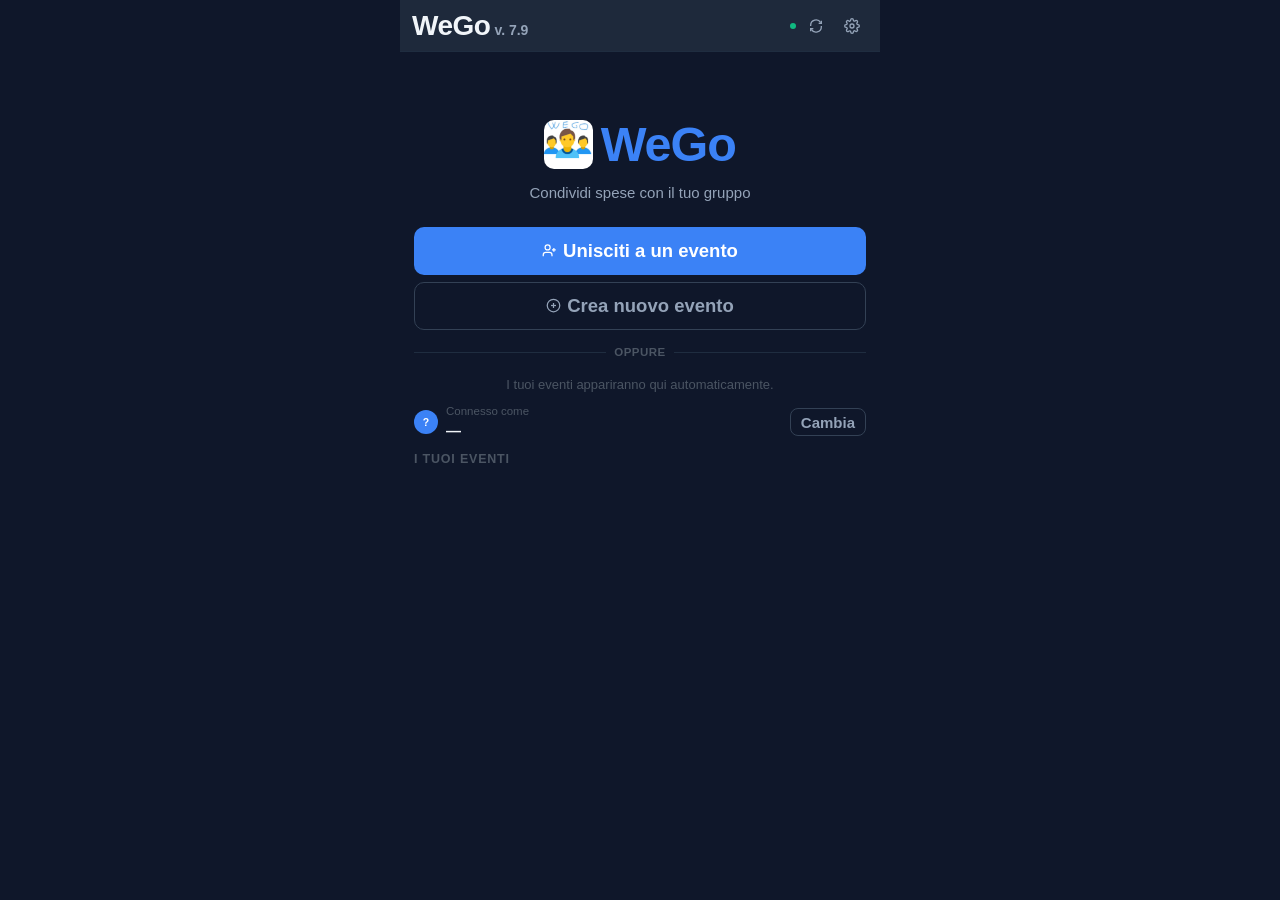
==== commit a32b9795: "Add files via upload" ====
--- a/index.html
+++ b/index.html
@@ -7,7 +7,7 @@
   <meta name="theme-color" content="#0F172A" />
   <meta name="apple-mobile-web-app-capable" content="yes" />
   <meta name="apple-mobile-web-app-status-bar-style" content="black-translucent" />
-  <title>WeGo v7.8</title>
+  <title>WeGo v7.9</title>
   <link rel="manifest" href="/manifest.json" />
   <link rel="apple-touch-icon" href="/icon192.png" />
   <link rel="stylesheet" href="/style.css" />
@@ -214,11 +214,12 @@
       <!-- Numero di versione accanto al logo (v6.3) — carattere 50% più
            piccolo (14px vs 28px), colore attenuato, allineato alla base
            della scritta "WeGo". Stessa versione "famiglia" di
-           evento/impostazioni/sw.js/manifest.json (v7.8, quota
-           pro-capite nel Riepilogo + icone categoria nascoste). -->
+           evento/impostazioni/sw.js/manifest.json (v7.9, icone categoria
+           ora configurabili da Impostazioni — solo bump di famiglia per
+           questo file). -->
       <span class="app-header__title" style="display:inline-flex;align-items:baseline;gap:4px;font-weight:800;letter-spacing:-0.5px;">
         <span style="font-size:28px;">WeGo</span>
-        <span style="font-size:14px;font-weight:600;letter-spacing:0;color:var(--text-secondary);">v. 7.8</span>
+        <span style="font-size:14px;font-weight:600;letter-spacing:0;color:var(--text-secondary);">v. 7.9</span>
       </span>
     </div>
     <div class="app-header__actions">
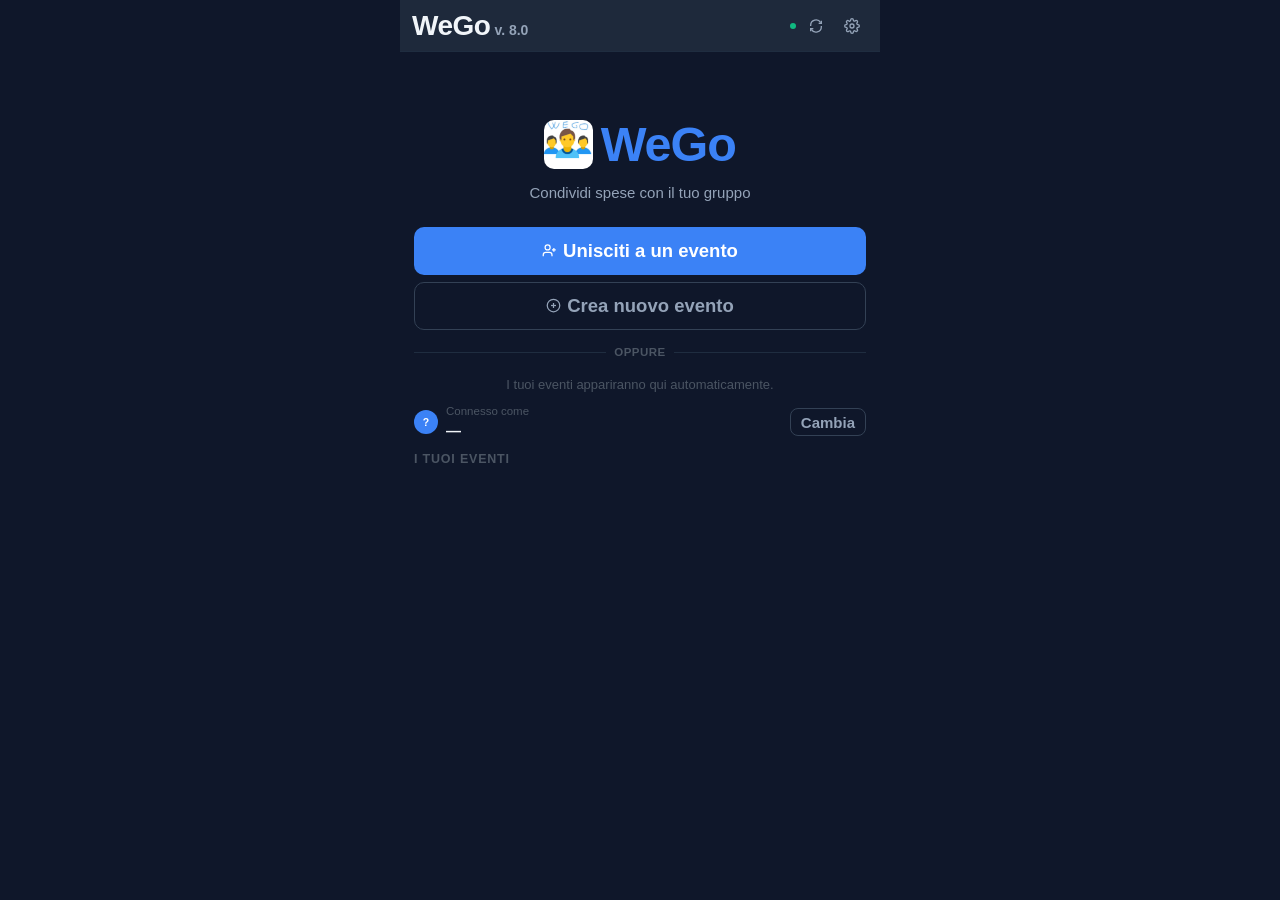
==== commit 7ec15990: "Add files via upload" ====
--- a/index.html
+++ b/index.html
@@ -7,7 +7,7 @@
   <meta name="theme-color" content="#0F172A" />
   <meta name="apple-mobile-web-app-capable" content="yes" />
   <meta name="apple-mobile-web-app-status-bar-style" content="black-translucent" />
-  <title>WeGo v7.9</title>
+  <title>WeGo v8.0</title>
   <link rel="manifest" href="/manifest.json" />
   <link rel="apple-touch-icon" href="/icon192.png" />
   <link rel="stylesheet" href="/style.css" />
@@ -214,12 +214,13 @@
       <!-- Numero di versione accanto al logo (v6.3) — carattere 50% più
            piccolo (14px vs 28px), colore attenuato, allineato alla base
            della scritta "WeGo". Stessa versione "famiglia" di
-           evento/impostazioni/sw.js/manifest.json (v7.9, icone categoria
-           ora configurabili da Impostazioni — solo bump di famiglia per
-           questo file). -->
+           evento/impostazioni/sw.js/manifest.json (v8.0, menu "⋮" di
+           evento.html: aggiunta voce "Impostazioni", rimossa "Elimina
+           evento" perché duplicata — solo bump di famiglia per questo
+           file). -->
       <span class="app-header__title" style="display:inline-flex;align-items:baseline;gap:4px;font-weight:800;letter-spacing:-0.5px;">
         <span style="font-size:28px;">WeGo</span>
-        <span style="font-size:14px;font-weight:600;letter-spacing:0;color:var(--text-secondary);">v. 7.9</span>
+        <span style="font-size:14px;font-weight:600;letter-spacing:0;color:var(--text-secondary);">v. 8.0</span>
       </span>
     </div>
     <div class="app-header__actions">
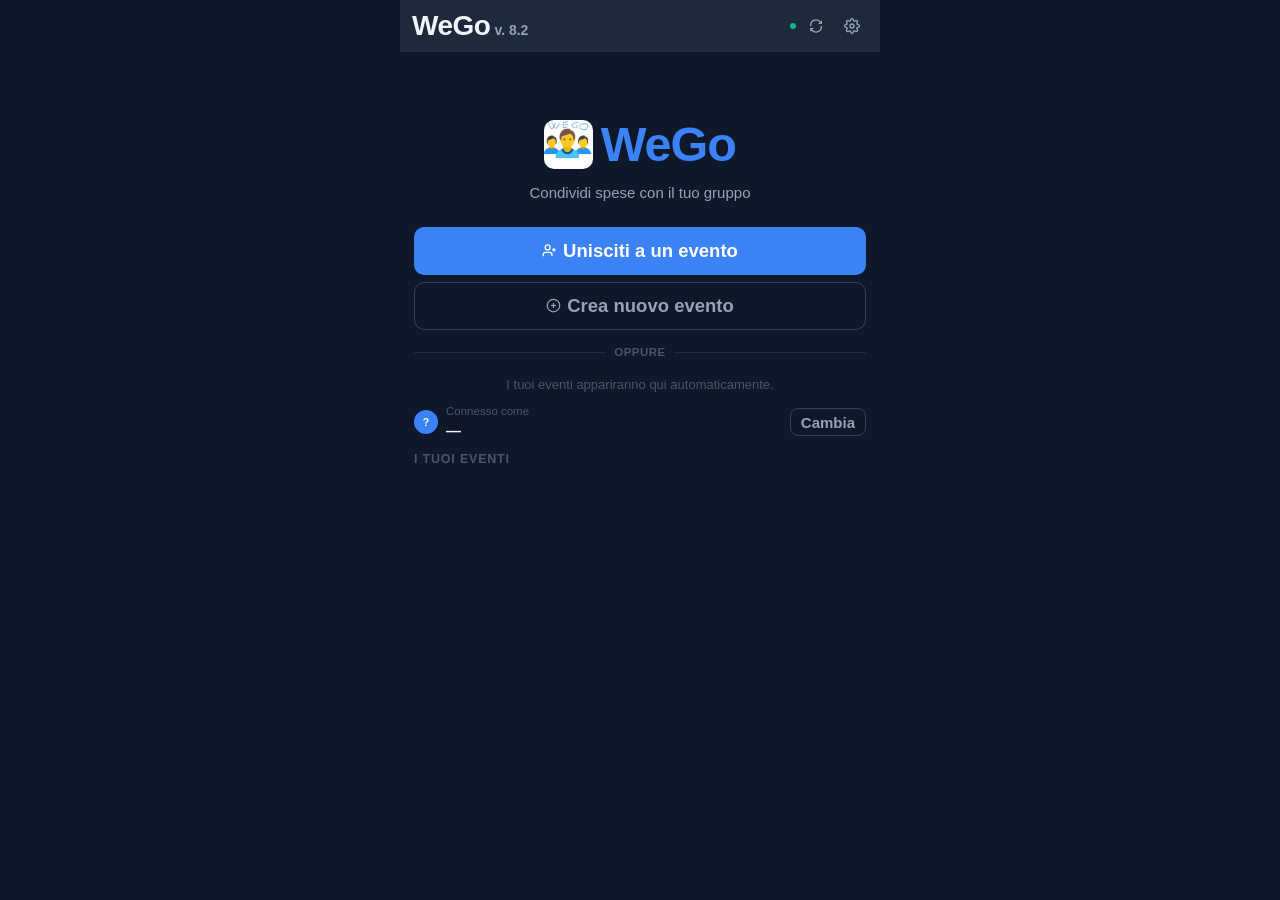
==== commit f781276c: "Add files via upload" ====
--- a/index.html
+++ b/index.html
@@ -7,7 +7,7 @@
   <meta name="theme-color" content="#0F172A" />
   <meta name="apple-mobile-web-app-capable" content="yes" />
   <meta name="apple-mobile-web-app-status-bar-style" content="black-translucent" />
-  <title>WeGo v8.0</title>
+  <title>WeGo v8.2</title>
   <link rel="manifest" href="/manifest.json" />
   <link rel="apple-touch-icon" href="/icon192.png" />
   <link rel="stylesheet" href="/style.css" />
@@ -214,13 +214,12 @@
       <!-- Numero di versione accanto al logo (v6.3) — carattere 50% più
            piccolo (14px vs 28px), colore attenuato, allineato alla base
            della scritta "WeGo". Stessa versione "famiglia" di
-           evento/impostazioni/sw.js/manifest.json (v8.0, menu "⋮" di
-           evento.html: aggiunta voce "Impostazioni", rimossa "Elimina
-           evento" perché duplicata — solo bump di famiglia per questo
-           file). -->
+           impostazioni/sw.js/manifest.json (v8.2, bump di solo CACHE_NAME
+           per propagare evento.js v2.37/supabase.js v1.18 a chi ha già
+           installato l'app — nessuna modifica di contenuto qui). -->
       <span class="app-header__title" style="display:inline-flex;align-items:baseline;gap:4px;font-weight:800;letter-spacing:-0.5px;">
         <span style="font-size:28px;">WeGo</span>
-        <span style="font-size:14px;font-weight:600;letter-spacing:0;color:var(--text-secondary);">v. 8.0</span>
+        <span style="font-size:14px;font-weight:600;letter-spacing:0;color:var(--text-secondary);">v. 8.2</span>
       </span>
     </div>
     <div class="app-header__actions">
